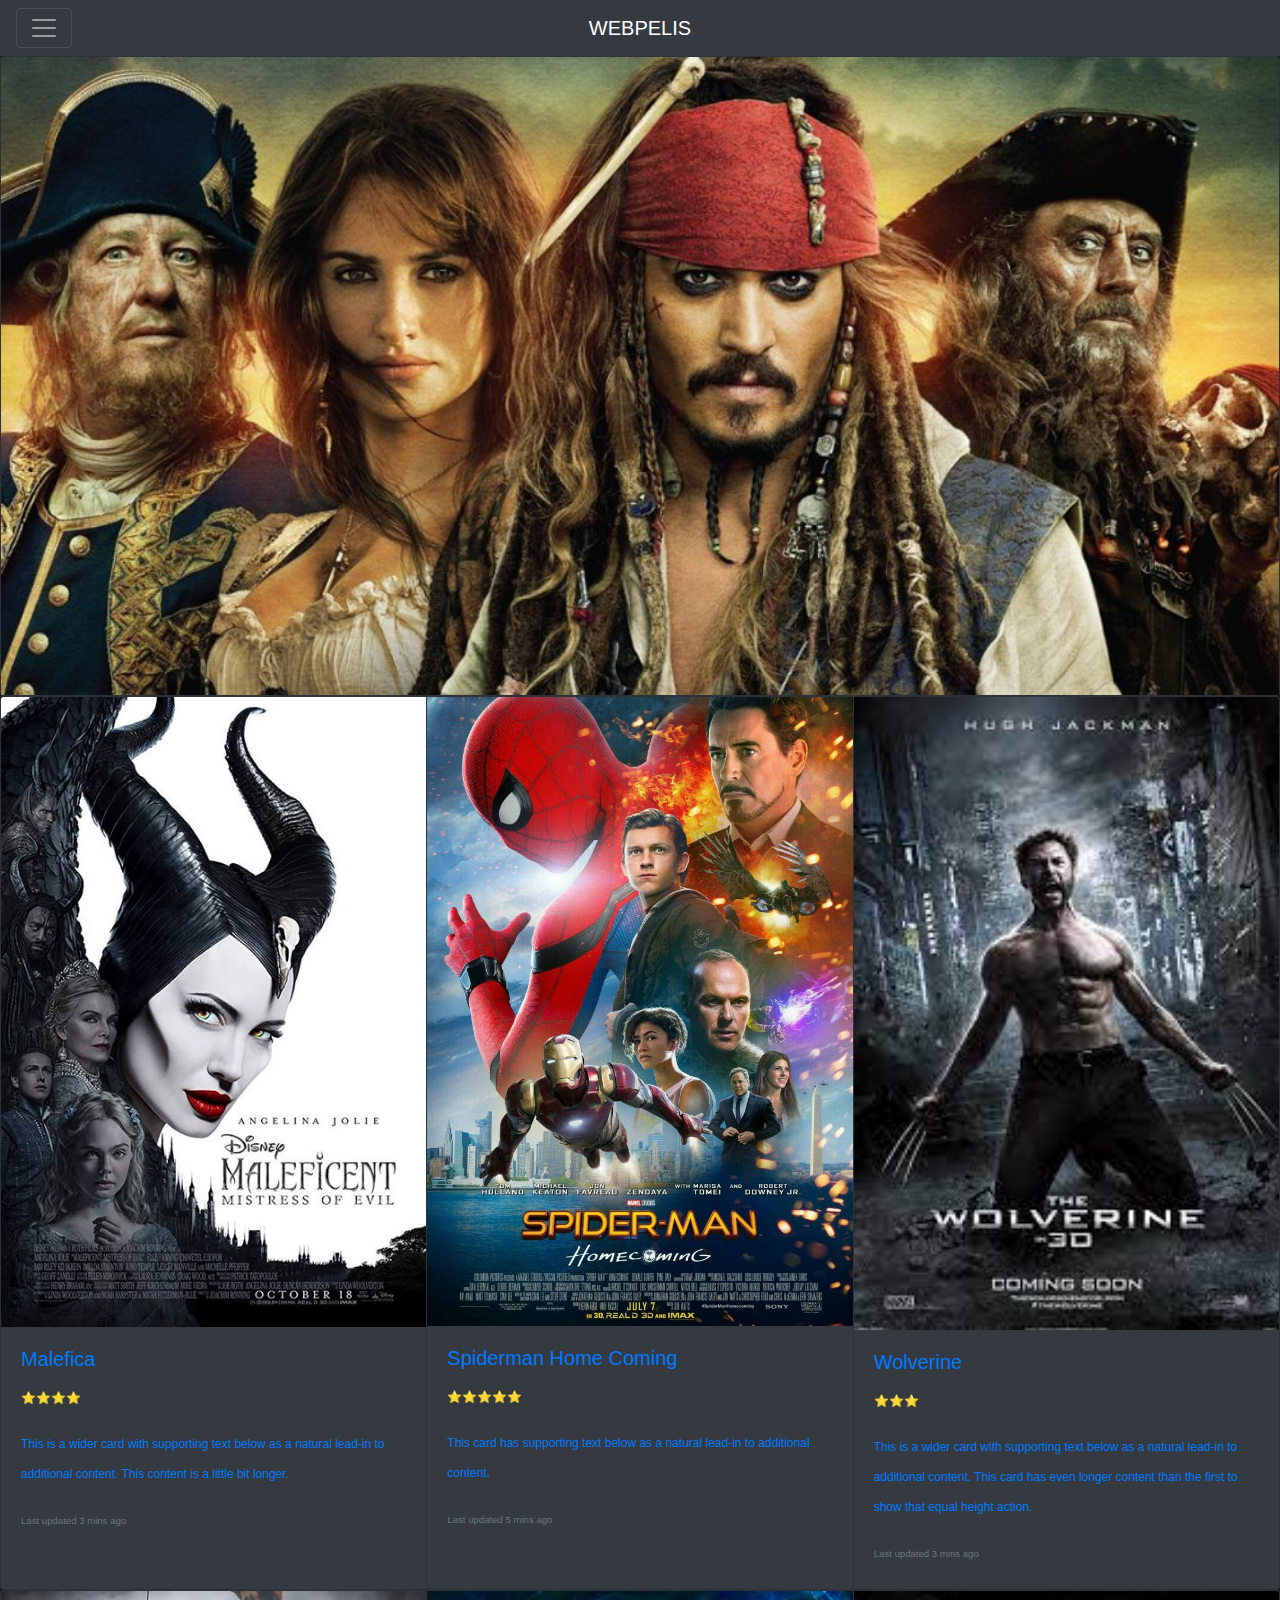
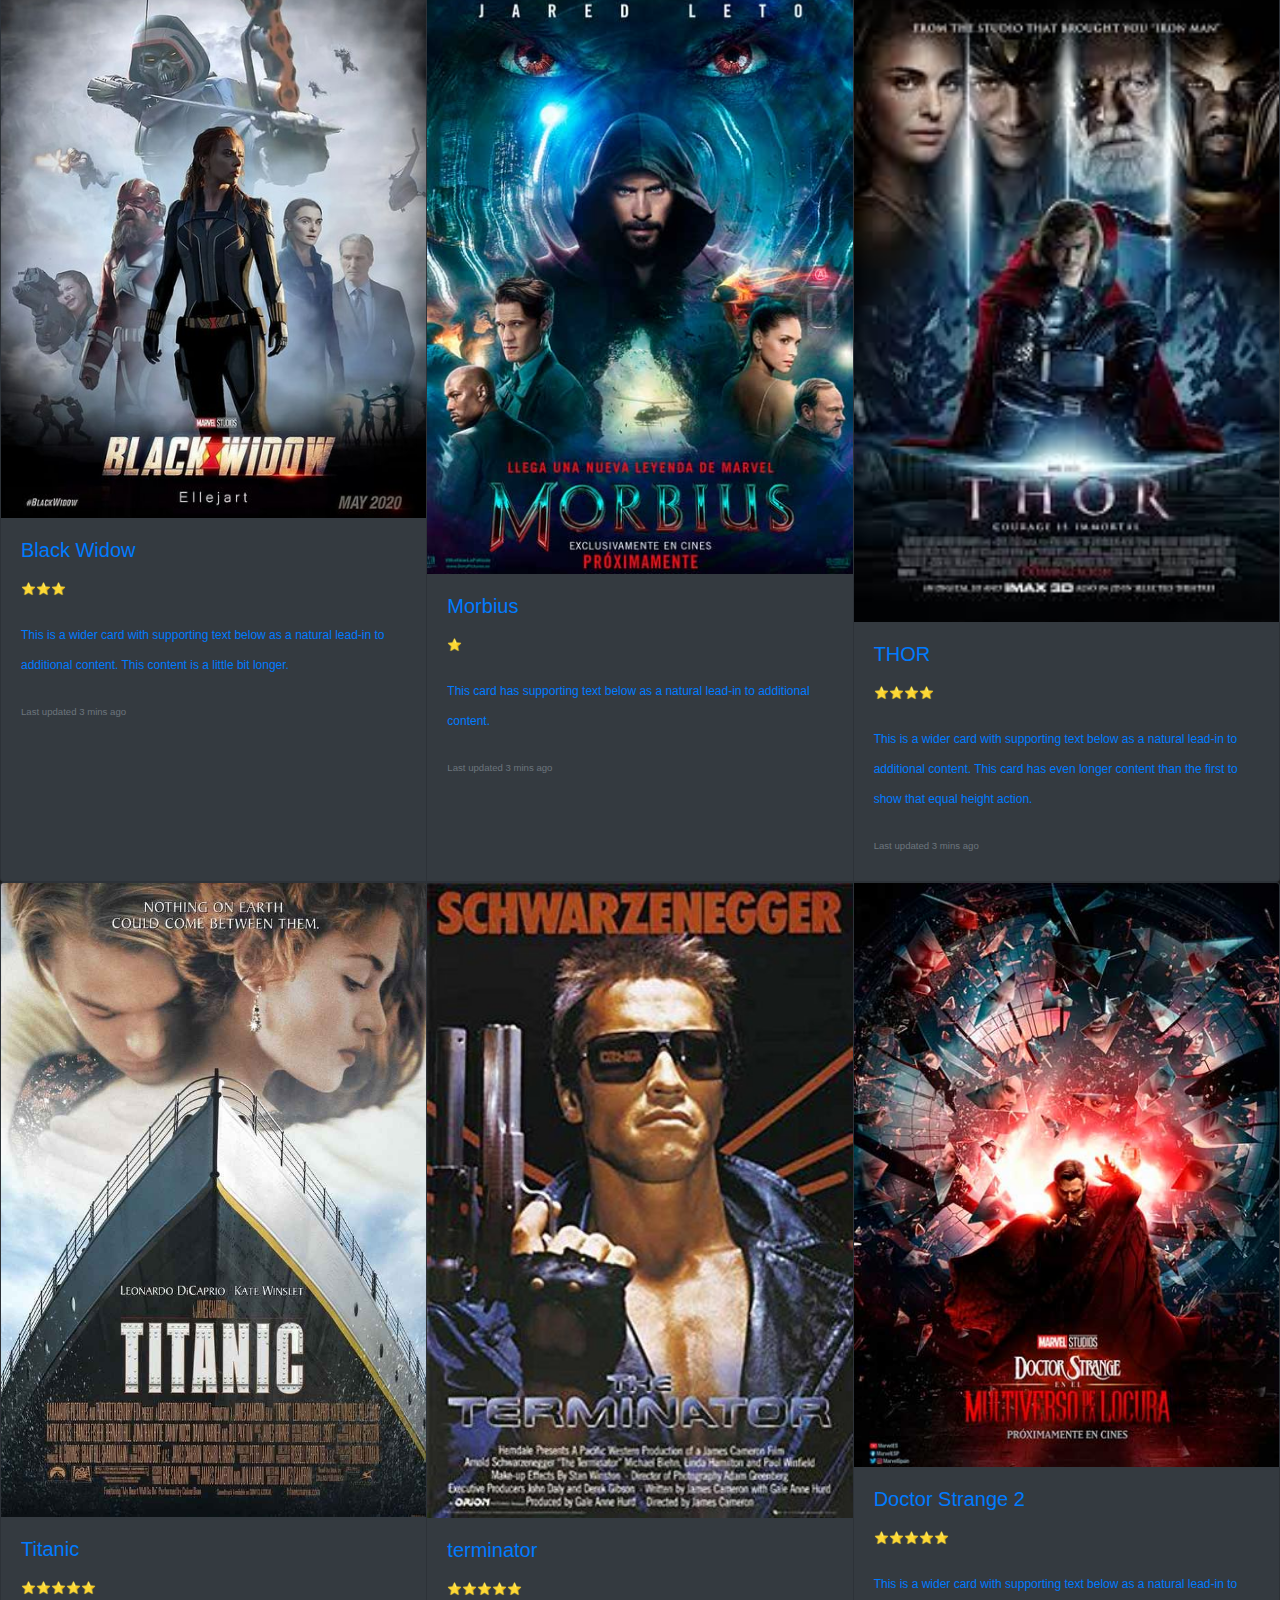
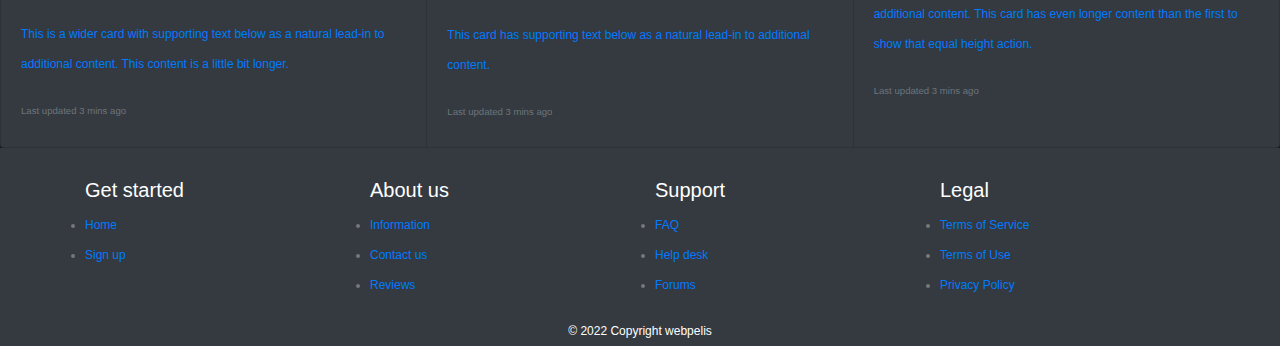
==== pages/catalogo.html @ 03c8cae7 "first commit" ====
<!DOCTYPE html>
<html lang="en">
<head>
    <meta charset="UTF-8">
    <meta http-equiv="X-UA-Compatible" content="IE=edge">
    <meta name="viewport" content="width=device-width, initial-scale=1.0">
    <title>Catalogo - webpelis</title>
    <link rel="stylesheet" href="https://cdn.jsdelivr.net/npm/bootstrap@4.0.0/dist/css/bootstrap.min.css" integrity="sha384-Gn5384xqQ1aoWXA+058RXPxPg6fy4IWvTNh0E263XmFcJlSAwiGgFAW/dAiS6JXm" crossorigin="anonymous">
    <link rel="stylesheet" href="../css/styles.css">
    <script src="https://code.jquery.com/jquery-3.2.1.slim.min.js" integrity="sha384-KJ3o2DKtIkvYIK3UENzmM7KCkRr/rE9/Qpg6aAZGJwFDMVNA/GpGFF93hXpG5KkN" crossorigin="anonymous"></script>
<script src="https://cdn.jsdelivr.net/npm/popper.js@1.12.9/dist/umd/popper.min.js" integrity="sha384-ApNbgh9B+Y1QKtv3Rn7W3mgPxhU9K/ScQsAP7hUibX39j7fakFPskvXusvfa0b4Q" crossorigin="anonymous"></script>
<script src="https://cdn.jsdelivr.net/npm/bootstrap@4.0.0/dist/js/bootstrap.min.js" integrity="sha384-JZR6Spejh4U02d8jOt6vLEHfe/JQGiRRSQQxSfFWpi1MquVdAyjUar5+76PVCmYl" crossorigin="anonymous"></script>
</head>
<body>
    <div class="pos-f-t">
        <div class="collapse" id="navbarToggleExternalContent">
          <div class="bg-dark p-4">
            <h4 class="text-white"><a href="login.html">Iniciar Sesion</a></h4>
            <span class="text-muted"><a href="login.html">Inicia Sesion</a> o <a href="registro.html">registrate</a> para disfrutar de todo el contenido</span>
          </div>
        </div>
        <nav class="navbar navbar-dark bg-dark">
          <button class="navbar-toggler" type="button" data-toggle="collapse" data-target="#navbarToggleExternalContent" aria-controls="navbarToggleExternalContent" aria-expanded="false" aria-label="Toggle navigation">
            <span class="navbar-toggler-icon"></span>
          </button>
          <span class="navbar-brand mb-0 h1" style="position: absolute; left: 50%; transform: translate(-50%);"> <a href="../index.html" style="color: white;"> WEBPELIS</a></span>
        </nav>
    </div>
    <div class="card-group">
      <a class="card bg-dark" href="descripcion.html">
      <img class="card-img-top" src="../assets/img/p_piratas1.jpg" alt="Card image cap">
    </a>
    </div>
    
    <div class="card-group">
        <a class="card bg-dark" href="descripcion.html">
          <img class="card-img-top" src="../assets/img/malefica.jpg" alt="Card image cap">
          <div class="card-body">
            <h5 class="card-title">Malefica</h5>
            <p class="card-text">⭐⭐⭐⭐</p>
            <p class="card-text">This is a wider card with supporting text below as a natural lead-in to additional content. This content is a little bit longer.</p>
            <p class="card-text"><small class="text-muted">Last updated 3 mins ago</small></p>
          </div>
        </a>
        <a class="card bg-dark" href="descripcion.html">
          <img class="card-img-top" src="../assets/img/spidermanhc.jpg" alt="Card image cap">
          <div class="card-body">
            <h5 class="card-title">Spiderman Home Coming</h5>
            <p class="card-text">⭐⭐⭐⭐⭐</p>
            <p class="card-text">This card has supporting text below as a natural lead-in to additional content.</p>
            <p class="card-text"><small class="text-muted">Last updated 5 mins ago</small></p>
          </div>
        </a>
        <a class="card bg-dark" href="descripcion.html">
          <img class="card-img-top" src="../assets/img/thewolverine.jpg" alt="Card image cap">
          <div class="card-body">
            <h5 class="card-title">Wolverine</h5>
            <p class="card-text">⭐⭐⭐</p>
            <p class="card-text">This is a wider card with supporting text below as a natural lead-in to additional content. This card has even longer content than the first to show that equal height action.</p>
            <p class="card-text"><small class="text-muted">Last updated 3 mins ago</small></p>
          </div>
        </a>
      </div>
      <div class="card-group">
        <a class="card bg-dark" href="descripcion.html">
          <img class="card-img-top" src="../assets/img/bxw.jpg" alt="Card image cap">
          <div class="card-body">
            <h5 class="card-title">Black Widow</h5>
            <p class="card-text">⭐⭐⭐</p>
            <p class="card-text">This is a wider card with supporting text below as a natural lead-in to additional content. This content is a little bit longer.</p>
            <p class="card-text"><small class="text-muted">Last updated 3 mins ago</small></p>
          </div>
        </a>
        <a class="card bg-dark" href="descripcion.html">
          <img class="card-img-top" src="../assets/img/morbius.jpg" alt="Card image cap">
          <div class="card-body">
            <h5 class="card-title">Morbius</h5>
            <p class="card-text">⭐</p>
            <p class="card-text">This card has supporting text below as a natural lead-in to additional content.</p>
            <p class="card-text"><small class="text-muted">Last updated 3 mins ago</small></p>
          </div>
        </a>
        <a class="card bg-dark" href="descripcion.html">
          <img class="card-img-top" src="../assets/img/thor.jpg" alt="Card image cap">
          <div class="card-body">
            <h5 class="card-title">THOR</h5>
            <p class="card-text">⭐⭐⭐⭐</p>
            <p class="card-text">This is a wider card with supporting text below as a natural lead-in to additional content. This card has even longer content than the first to show that equal height action.</p>
            <p class="card-text"><small class="text-muted">Last updated 3 mins ago</small></p>
          </div>
        </a>
      </div>
      <div class="card-group">
        <a class="card bg-dark" href="descripcion.html">
          <img class="card-img-top" src="../assets/img/titanic.jpg" alt="Card image cap">
          <div class="card-body">
            <h5 class="card-title">Titanic</h5>
            <p class="card-text">⭐⭐⭐⭐⭐</p>
            <p class="card-text">This is a wider card with supporting text below as a natural lead-in to additional content. This content is a little bit longer.</p>
            <p class="card-text"><small class="text-muted">Last updated 3 mins ago</small></p>
          </div>
        </a>
        <a class="card bg-dark" href="descripcion.html">
          <img class="card-img-top" src="../assets/img/terminator.jpg" alt="Card image cap">
          <div class="card-body">
            <h5 class="card-title">terminator</h5>
            <p class="card-text">⭐⭐⭐⭐⭐</p>
            <p class="card-text">This card has supporting text below as a natural lead-in to additional content.</p>
            <p class="card-text"><small class="text-muted">Last updated 3 mins ago</small></p>
          </div>
        </a>
        <a class="card bg-dark" href="descripcion.html">
          <img class="card-img-top" src="../assets/img/drstrange2.jpg" alt="Card image cap">
          <div class="card-body">
            <h5 class="card-title">Doctor Strange 2</h5>
            <p class="card-text">⭐⭐⭐⭐⭐</p>
            <p class="card-text">This is a wider card with supporting text below as a natural lead-in to additional content. This card has even longer content than the first to show that equal height action.</p>
            <p class="card-text"><small class="text-muted">Last updated 3 mins ago</small></p>
          </div>
        </a>
      </div>
      
    <footer class="page-footer bg-dark">
    </br>
        <!-- Aqui va el pie de la pagina-->
      <div class="container">
          <div class="row">
              <div class="col-sm-3">
                  <h5 class="h5footer">Get started</h5>
                  <ul>
                      <li><a href="../index.php">Home</a></li>
                      <li><a href="#">Sign up</a></li>
                  </ul>
              </div>
              <div class="col-sm-3">
                  <h5 class="h5footer">About us</h5>
                  <ul>
                      <li><a href="#">Information</a></li>
                      <li><a href="#">Contact us</a></li>
                      <li><a href="#">Reviews</a></li>
                  </ul>
              </div>
              <div class="col-sm-3">
                  <h5 class="h5footer">Support</h5>
                  <ul>
                      <li><a href="#">FAQ</a></li>
                      <li><a href="#">Help desk</a></li>
                      <li><a href="#">Forums</a></li>
                  </ul>
              </div>
              <div class="col-sm-3">
                  <h5 class="h5footer">Legal</h5>
                  <ul>
                      <li><a href="#">Terms of Service</a></li>
                      <li><a href="#">Terms of Use</a></li>
                      <li><a href="#">Privacy Policy</a></li>
                  </ul>
              </div>
          </div>
      </div>
      <div class="footer-copyright">
          <p class="copyright">© 2022 Copyright webpelis</p>
      </div>
  </footer>
</body>
</html>
---- css/styles.css ----
.titulo {
    font-weight: lighter;
    font-size:  60px;
	text-align:center; 
	position: absolute;
	width: 100%; 
	top: 6%; 
	color: white;
}
.subtitulo {
	border-color: goldenrod;
	padding-top: 20px;
	padding-bottom: 20px;
    color: goldenrod;
    font-weight: bold;
    font-size:  30px;
	text-align: center;
	border-width: 5px;
	border-style: solid;
	border-color: goldenrod;
	border-radius: 50px;
	padding: 2%;
}

.negrita {
	font-weight: lighter;
}

.contenedor{
	margin: 12px;
	padding: 5%;
	border-style: solid;
	border-width: 5px;
	border-color: goldenrod;
	border-radius: 80px;
	
}
.h5footer{
	color: white;
}
.copyright {
	color: white;
	text-align: center;
}
/*
=========================== FLEXBOX PARA EL BANNER PREMIUM EN INDEX ====================
*/
.banerpremium{
	display: flex;
	text-align: center;
	justify-content: center;
	
}
/*
----------------SLIDE-----------------------

========================= KEYFRAME PARA EL SLIDE=================================
*/
@keyframes slide {
	0% { transform: translateX(0); }
	10% { transform: translateX(0); }

	15% { transform: translateX(-100%); }
	30% { transform: translateX(-100%); }

	35% { transform: translateX(-200%); }
	50% { transform: translateX(-200%); }

	55% { transform: translateX(-300%); }
	70% { transform: translateX(-300%); }

	75% { transform: translateX(-400%); }
	90% { transform: translateX(-400%); }

	95% { transform: translateX(-500%); }
	100% { transform: translateX(-500%); }
}

* { box-sizing: border-box; }

html { scroll-behavior: smooth; }

body {
	font-family: sans-serif;
	background-color: rgb(24, 24, 24);
}

.wrapper {
	max-width: 1200px;
	margin: 0 auto;
}

.slider {
	position: relative;
}

.slides {
	position: relative;
	display: flex;
	overflow: hidden;
    list-style: none;
}

.slide {
	width: 100vw;
	flex-shrink: 0;
	animation-name: slide;
	animation-duration: 20s;
	animation-iteration-count: infinite;
	animation-timing-function: linear;
}

.slides:hover .slide {
	animation-play-state: paused;
}

.slide img {
	width: 100%;
    top: 100%;
    height: 100%;
	vertical-align: top;
}

.slide a {
    
	width: 100%;
	display: inline-block;
	position: relative;
}

.caption {
    
	color: white;
	text-shadow: 1px 1px black;
	font-size: 8vw;
	position: absolute;
	bottom: 8vw;
	right: 4vw;
}

.slide:target {
    
	animation-name: none;
	position: absolute;
	left: 0;
	top: 0;
	right: 0;
	bottom: 0;
	z-index: 50;
	border-bottom: 120px;
}

.slider-controler {
    
	position: absolute;
	left: 0;
	right: 0;
	bottom: 0;
	text-align: center;
	padding: 5px;
	background-color: rgba(0,0,0,0.5);
	z-index: 100;
}

.slider-controler li {
    
	margin: 0 0.5rem;
	display: inline-block;
	vertical-align: top;
}

.slider-controler a {
    
	display: inline-block;
	vertical-align: top;
	text-decoration: none;
	color: white;
	font-size: 1.5rem;
}
/*

================================== APLICANDO MEDIA QUERIES PARA LAS PAGINAS ========================================


*/
@media only screen and (min-width: 1200px) {
	.slide {
        
		width: 1200px;
	}

	.caption {
        background-color: black;
        position: -ms-page;
        color: white;
		font-size: 96px;
		bottom: 96px;
		right: 50px;
	}
}
.subtitulo1{
	font-size: 20px;
	color: white;
}
/*
------------------------login
*/

.contenedorlog{
	padding-bottom: 150%;
}
html,body { 
	height: 100%; 
}

.global-container{
	height:100%;
	display: flex;
	align-items: center;
	justify-content: center;
}

form{
	padding-top: 10px;
	font-size: 14px;
	margin-top: 30px;
}

.card-title{ font-weight:300; }

.btn{
	font-size: 14px;
	margin-top:20px;
}


.login-form{ 
	width:330px;
	margin:20px;
}

.sign-up{
	text-align:center;
	padding:20px 0 0;
}

.alert{
	margin-bottom:-30px;
	font-size: 13px;
	margin-top:20px;
}

/*------------------------PARA EL FORMULARIO DE REGISTRO--------*/
@import url(https://fonts.googleapis.com/css?family=Open+Sans:400italic,400,300,600);

* {
	margin:0;
	padding:0;
	box-sizing:border-box;
	-webkit-box-sizing:border-box;
	-moz-box-sizing:border-box;
	-webkit-font-smoothing:antialiased;
	-moz-font-smoothing:antialiased;
	-o-font-smoothing:antialiased;
	text-rendering:optimizeLegibility;
}

body {
	font-family:"Open Sans", Helvetica, Arial, sans-serif;
	font-weight:300;
	font-size: 12px;
	line-height:30px;
	color:#777;
}

.container {
	width:100%;
	margin:0 auto;
	position:relative;
}

#contact input[type="text"], #contact input[type="email"], #contact input[type="tel"], #contact input[type="url"], #contact textarea, #contact button[type="submit"] { font:400 12px/16px "Open Sans", Helvetica, Arial, sans-serif; }

#contact {
	padding:25px;
	margin:50px ;
}

.form-r{
	border-radius: 5px;
}

.container1{
	border-radius: 20px;
	height:100%;
	display: flex;
	align-items: center;
	justify-content: center;
	
}

#contact h3 {
	color: white;
	text-align: center;
	display: block;
	font-size: 30px;
	font-weight: 400;
}

#contact h4 {
	text-align: center;
	margin:5px 0 15px;
	display:block;
	font-size:13px;
}

fieldset {
	border: medium none !important;
	margin: 0 0 10px;
	min-width: 100%;
	padding: 0;
	width: 100%;
}

#contact input[type="text"], #contact input[type="email"], #contact input[type="tel"], #contact input[type="url"], #contact textarea {
	width:100%;
	border:1px solid #CCC;
	background:#FFF;
	margin:0 0 5px;
	padding:10px;
}

#contact input[type="text"]:hover, #contact input[type="email"]:hover, #contact input[type="tel"]:hover, #contact input[type="url"]:hover, #contact textarea:hover {
	-webkit-transition:border-color 0.3s ease-in-out;
	-moz-transition:border-color 0.3s ease-in-out;
	transition:border-color 0.3s ease-in-out;
	border:1px solid #AAA;
}

#contact textarea {
	height:100px;
	max-width:100%;
  resize:none;
}

#contact button[type="submit"] {
	cursor:pointer;
	width:100%;
	border:none;
	background:#0CF;
	color:#FFF;
	margin:0 0 5px;
	padding:10px;
	font-size:15px;
}

#contact button[type="submit"]:hover {
	background:#09C;
	-webkit-transition:background 0.3s ease-in-out;
	-moz-transition:background 0.3s ease-in-out;
	transition:background-color 0.3s ease-in-out;
}

#contact button[type="submit"]:active { box-shadow:inset 0 1px 3px rgba(0, 0, 0, 0.5); }

#contact input:focus, #contact textarea:focus {
	outline:0;
	border:1px solid #999;
}
::-webkit-input-placeholder {
 color:#888;
}
:-moz-placeholder {
 color:#888;
}
::-moz-placeholder {
 color:#888;
}
:-ms-input-placeholder {
 color:#888;
}


/*




*/
a{
	text-decoration: none !important;
}
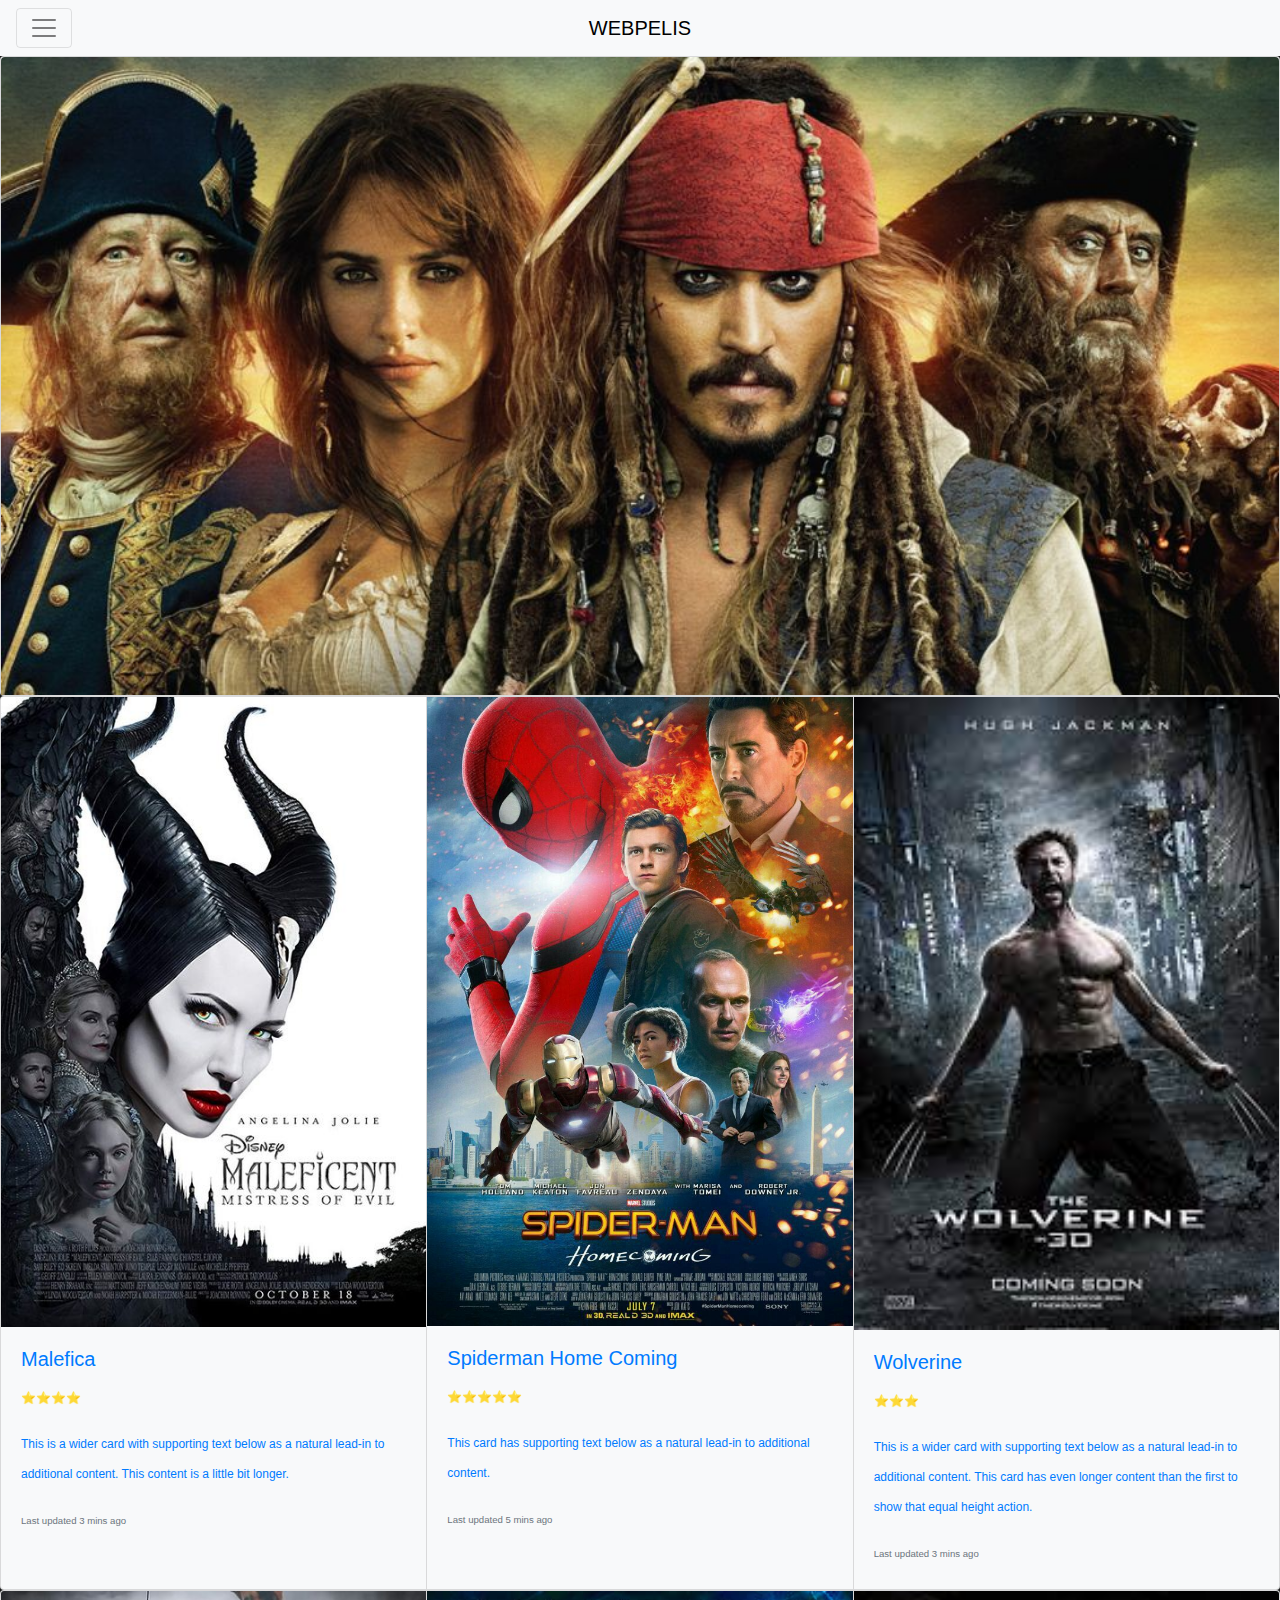
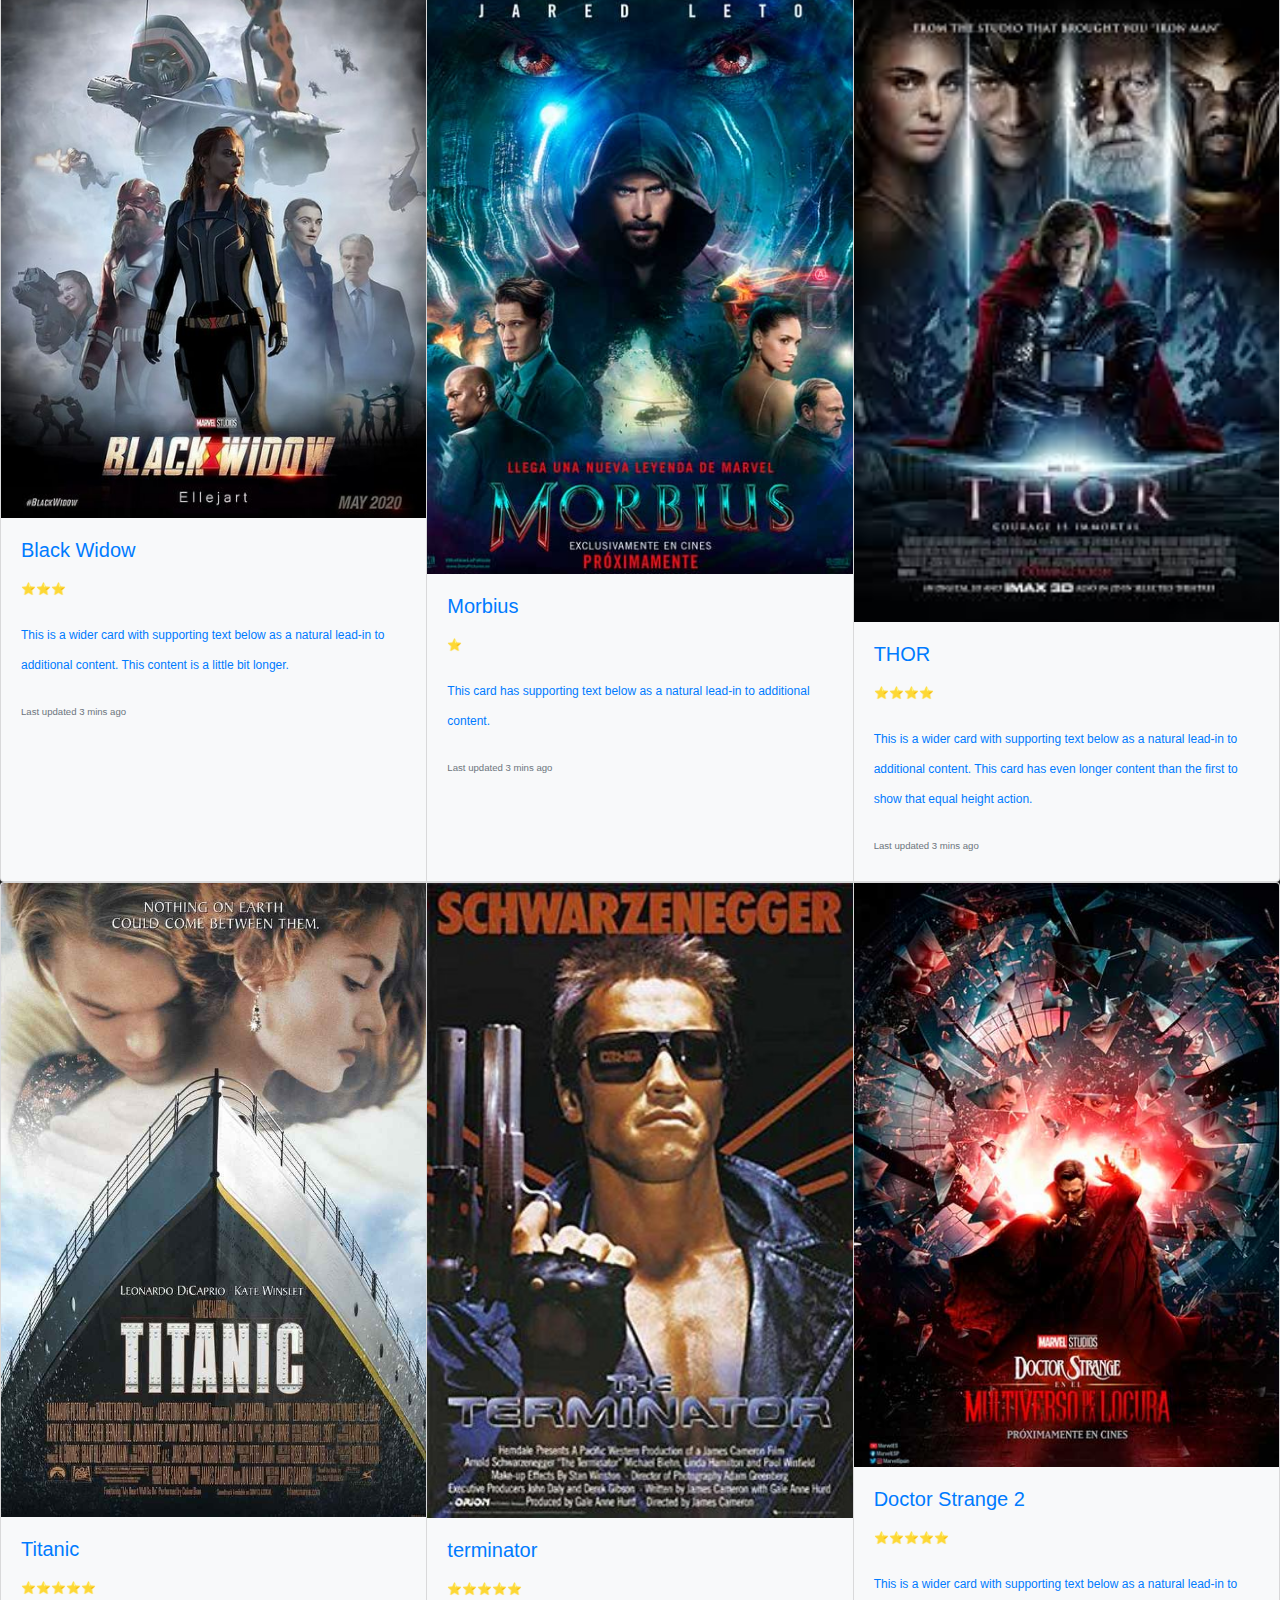
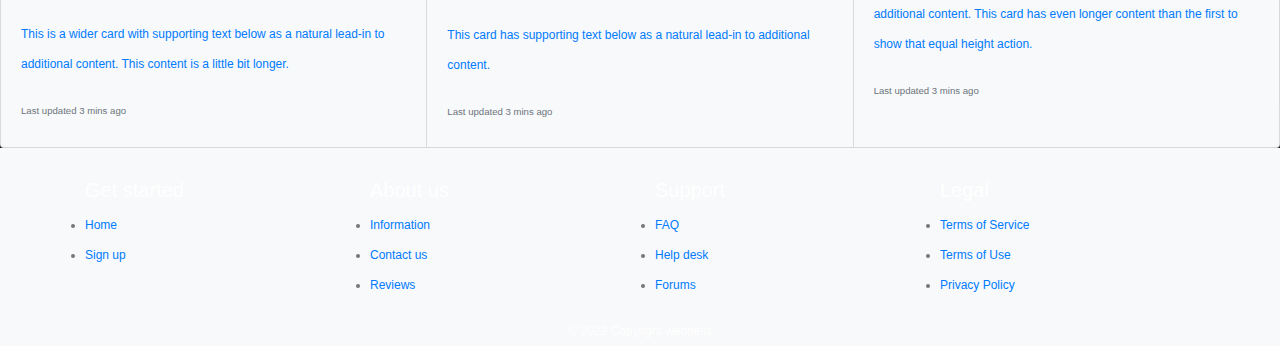
==== commit 1d5aa327: "cambie el color del catalogo de dark a light" ====
--- a/pages/catalogo.html
+++ b/pages/catalogo.html
@@ -14,26 +14,26 @@
 <body>
     <div class="pos-f-t">
         <div class="collapse" id="navbarToggleExternalContent">
-          <div class="bg-dark p-4">
+          <div class="bg-light p-4">
             <h4 class="text-white"><a href="login.html">Iniciar Sesion</a></h4>
             <span class="text-muted"><a href="login.html">Inicia Sesion</a> o <a href="registro.html">registrate</a> para disfrutar de todo el contenido</span>
           </div>
         </div>
-        <nav class="navbar navbar-dark bg-dark">
+        <nav class="navbar navbar-light bg-light">
           <button class="navbar-toggler" type="button" data-toggle="collapse" data-target="#navbarToggleExternalContent" aria-controls="navbarToggleExternalContent" aria-expanded="false" aria-label="Toggle navigation">
             <span class="navbar-toggler-icon"></span>
           </button>
-          <span class="navbar-brand mb-0 h1" style="position: absolute; left: 50%; transform: translate(-50%);"> <a href="../index.html" style="color: white;"> WEBPELIS</a></span>
+          <span class="navbar-brand mb-0 h1" style="position: absolute; left: 50%; transform: translate(-50%);"> <a href="../index.html" style="color: black;"> WEBPELIS</a></span>
         </nav>
     </div>
     <div class="card-group">
-      <a class="card bg-dark" href="descripcion.html">
+      <a class="card bg-light" href="descripcion.html">
       <img class="card-img-top" src="../assets/img/p_piratas1.jpg" alt="Card image cap">
     </a>
     </div>
     
-    <div class="card-group">
-        <a class="card bg-dark" href="descripcion.html">
+    <div class="card-group" id="cards">
+        <a class="cardtransition card bg-light" href="descripcion.html">
           <img class="card-img-top" src="../assets/img/malefica.jpg" alt="Card image cap">
           <div class="card-body">
             <h5 class="card-title">Malefica</h5>
@@ -42,7 +42,7 @@
             <p class="card-text"><small class="text-muted">Last updated 3 mins ago</small></p>
           </div>
         </a>
-        <a class="card bg-dark" href="descripcion.html">
+        <a class="cardtransition card bg-light" href="descripcion.html">
           <img class="card-img-top" src="../assets/img/spidermanhc.jpg" alt="Card image cap">
           <div class="card-body">
             <h5 class="card-title">Spiderman Home Coming</h5>
@@ -51,7 +51,7 @@
             <p class="card-text"><small class="text-muted">Last updated 5 mins ago</small></p>
           </div>
         </a>
-        <a class="card bg-dark" href="descripcion.html">
+        <a class="cardtransition card bg-light" href="descripcion.html">
           <img class="card-img-top" src="../assets/img/thewolverine.jpg" alt="Card image cap">
           <div class="card-body">
             <h5 class="card-title">Wolverine</h5>
@@ -61,8 +61,8 @@
           </div>
         </a>
       </div>
-      <div class="card-group">
-        <a class="card bg-dark" href="descripcion.html">
+      <div id="cards" class="card-group">
+        <a class="cardtransition card bg-light" href="descripcion.html">
           <img class="card-img-top" src="../assets/img/bxw.jpg" alt="Card image cap">
           <div class="card-body">
             <h5 class="card-title">Black Widow</h5>
@@ -71,7 +71,7 @@
             <p class="card-text"><small class="text-muted">Last updated 3 mins ago</small></p>
           </div>
         </a>
-        <a class="card bg-dark" href="descripcion.html">
+        <a class="cardtransition card bg-light" href="descripcion.html">
           <img class="card-img-top" src="../assets/img/morbius.jpg" alt="Card image cap">
           <div class="card-body">
             <h5 class="card-title">Morbius</h5>
@@ -80,7 +80,7 @@
             <p class="card-text"><small class="text-muted">Last updated 3 mins ago</small></p>
           </div>
         </a>
-        <a class="card bg-dark" href="descripcion.html">
+        <a class="cardtransition card bg-light" href="descripcion.html">
           <img class="card-img-top" src="../assets/img/thor.jpg" alt="Card image cap">
           <div class="card-body">
             <h5 class="card-title">THOR</h5>
@@ -90,8 +90,8 @@
           </div>
         </a>
       </div>
-      <div class="card-group">
-        <a class="card bg-dark" href="descripcion.html">
+      <div id="cards" class="card-group">
+        <a class="cardtransition card bg-light" href="descripcion.html">
           <img class="card-img-top" src="../assets/img/titanic.jpg" alt="Card image cap">
           <div class="card-body">
             <h5 class="card-title">Titanic</h5>
@@ -100,7 +100,7 @@
             <p class="card-text"><small class="text-muted">Last updated 3 mins ago</small></p>
           </div>
         </a>
-        <a class="card bg-dark" href="descripcion.html">
+        <a class="cardtransition card bg-light" href="descripcion.html">
           <img class="card-img-top" src="../assets/img/terminator.jpg" alt="Card image cap">
           <div class="card-body">
             <h5 class="card-title">terminator</h5>
@@ -109,7 +109,7 @@
             <p class="card-text"><small class="text-muted">Last updated 3 mins ago</small></p>
           </div>
         </a>
-        <a class="card bg-dark" href="descripcion.html">
+        <a class="cardtransition card bg-light" href="descripcion.html">
           <img class="card-img-top" src="../assets/img/drstrange2.jpg" alt="Card image cap">
           <div class="card-body">
             <h5 class="card-title">Doctor Strange 2</h5>
@@ -120,7 +120,7 @@
         </a>
       </div>
       
-    <footer class="page-footer bg-dark">
+    <footer class="page-footer bg-light">
     </br>
         <!-- Aqui va el pie de la pagina-->
       <div class="container">
--- a/css/styles.css
+++ b/css/styles.css
@@ -389,4 +389,18 @@
 */
 a{
 	text-decoration: none !important;
-}+}
+
+
+/*
+
+          TRANSICIONES
+
+*/
+/*suaviza la seleccion de pelicula*/
+#cards .cardtransition {
+    transition-property: all;
+    transition-duration: 1.25s;
+    transition-timing-function: ease; 
+    transition-delay: initial; 
+}
